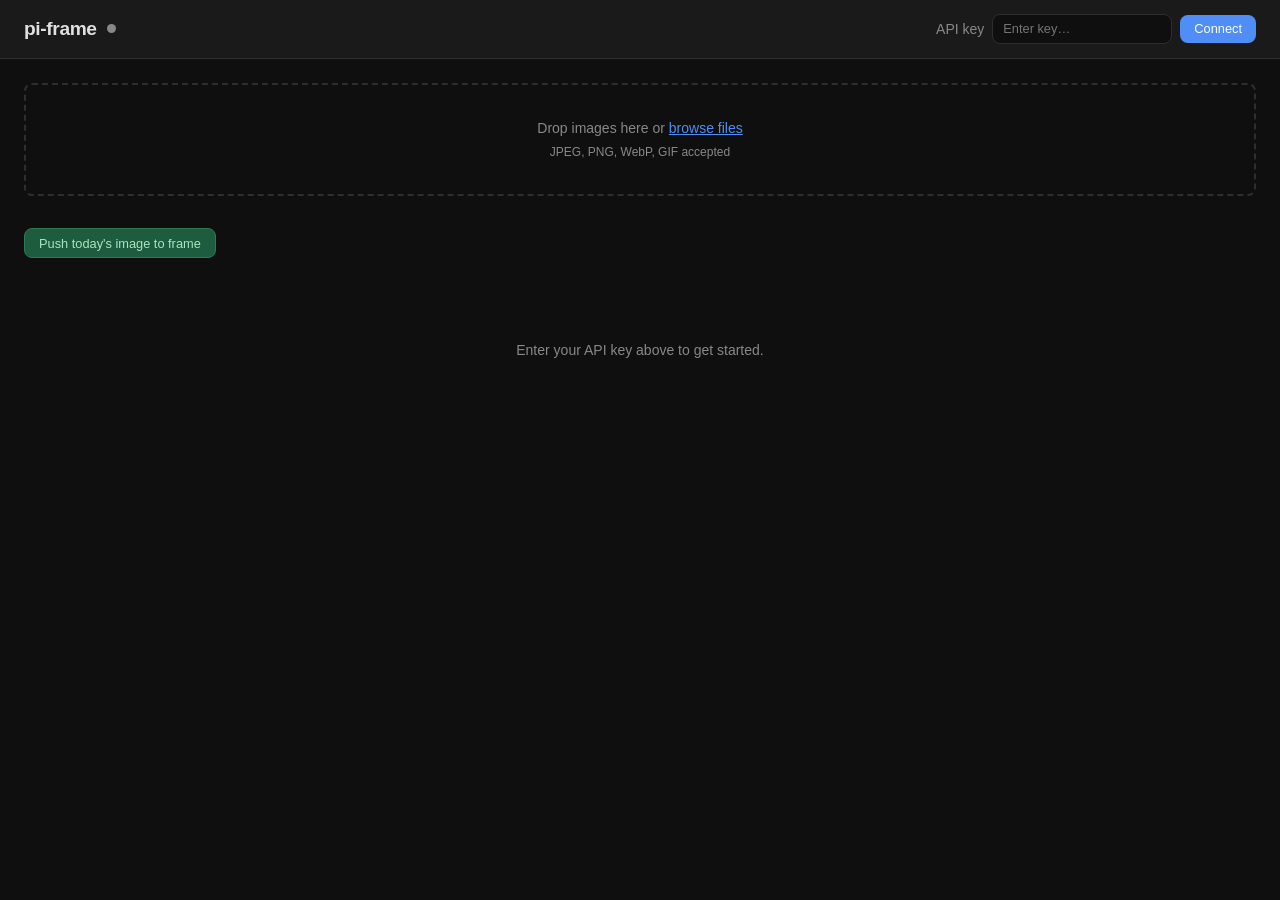
==== server/src/piframe_server/static/index.html @ 0a7db98a "feat: add web frontend, stable-random daily image, per-image push, and devshell fix" ====
<!DOCTYPE html>
<html lang="en">
<head>
  <meta charset="UTF-8">
  <meta name="viewport" content="width=device-width, initial-scale=1.0">
  <title>pi-frame</title>
  <style>
    *, *::before, *::after { box-sizing: border-box; margin: 0; padding: 0; }

    :root {
      --bg: #0f0f0f;
      --surface: #1a1a1a;
      --surface2: #222;
      --border: #2e2e2e;
      --text: #e0e0e0;
      --muted: #888;
      --accent: #4f8ef7;
      --danger: #e05252;
      --success: #52c05a;
      --warning: #e0a952;
      --r: 8px;
    }

    body {
      font-family: -apple-system, BlinkMacSystemFont, "Segoe UI", sans-serif;
      background: var(--bg);
      color: var(--text);
      min-height: 100vh;
      font-size: 14px;
    }

    /* ── Header ── */
    header {
      display: flex;
      align-items: center;
      justify-content: space-between;
      padding: 0.875rem 1.5rem;
      background: var(--surface);
      border-bottom: 1px solid var(--border);
      position: sticky;
      top: 0;
      z-index: 20;
      gap: 1rem;
    }
    .header-left { display: flex; align-items: center; gap: 0.625rem; }
    h1 { font-size: 1.2rem; font-weight: 700; letter-spacing: -0.02em; }
    .dot {
      width: 9px; height: 9px; border-radius: 50%; flex-shrink: 0;
      transition: background 0.3s, box-shadow 0.3s;
    }
    .dot.online  { background: var(--success); box-shadow: 0 0 6px var(--success); }
    .dot.offline { background: var(--muted); }

    .key-form { display: flex; gap: 0.5rem; align-items: center; }
    .key-form label { color: var(--muted); white-space: nowrap; }
    input[type="password"] {
      background: var(--bg);
      border: 1px solid var(--border);
      color: var(--text);
      padding: 0.4rem 0.625rem;
      border-radius: var(--r);
      font-size: 0.8rem;
      width: 180px;
      outline: none;
      transition: border-color 0.2s;
    }
    input[type="password"]:focus { border-color: var(--accent); }

    /* ── Buttons ── */
    .btn {
      border: none; cursor: pointer; border-radius: var(--r);
      font-size: 0.8rem; font-weight: 500; padding: 0.4rem 0.875rem;
      transition: opacity 0.15s, transform 0.1s;
      white-space: nowrap;
    }
    .btn:hover:not(:disabled) { opacity: 0.85; }
    .btn:active:not(:disabled) { transform: scale(0.97); }
    .btn:disabled { opacity: 0.4; cursor: not-allowed; }
    .btn-primary  { background: var(--accent); color: #fff; }
    .btn-danger   { background: var(--danger); color: #fff; }
    .btn-neutral  { background: var(--surface2); color: var(--text); border: 1px solid var(--border); }
    .btn-push     { background: #1d5c3e; color: #a8e6c0; border: 1px solid #2d7a53; }
    .btn-sm { padding: 0.3rem 0.625rem; font-size: 0.75rem; }

    /* ── Main layout ── */
    main { max-width: 1280px; margin: 0 auto; padding: 1.5rem; }

    /* ── Upload zone ── */
    .upload-zone {
      border: 2px dashed var(--border);
      border-radius: var(--r);
      padding: 2rem 1.5rem;
      text-align: center;
      cursor: pointer;
      color: var(--muted);
      transition: border-color 0.2s, background 0.2s, color 0.2s;
      margin-bottom: 1rem;
    }
    .upload-zone:hover, .upload-zone.over {
      border-color: var(--accent);
      background: rgba(79,142,247,0.04);
      color: var(--text);
    }
    .upload-zone p { margin: 0; line-height: 1.6; }
    .upload-zone .browse { color: var(--accent); cursor: pointer; text-decoration: underline; }

    .upload-progress { display: flex; flex-direction: column; gap: 0.3rem; margin-bottom: 1rem; }
    .prog-item {
      display: flex; align-items: center; gap: 0.5rem;
      padding: 0.35rem 0.75rem; border-radius: var(--r);
      font-size: 0.8rem; background: var(--surface);
      animation: fadein 0.2s ease;
    }
    .prog-item.ok   { background: rgba(82,192,90,0.12); color: var(--success); }
    .prog-item.err  { background: rgba(224,82,82,0.12); color: var(--danger); }

    /* ── Toolbar ── */
    .toolbar {
      display: flex; align-items: center; gap: 0.75rem;
      margin-bottom: 1.25rem; flex-wrap: wrap;
    }
    .toolbar-right { margin-left: auto; color: var(--muted); font-size: 0.8rem; }

    /* ── Gallery ── */
    .gallery {
      display: grid;
      grid-template-columns: repeat(auto-fill, minmax(190px, 1fr));
      gap: 0.875rem;
    }

    .card {
      background: var(--surface);
      border: 1px solid var(--border);
      border-radius: var(--r);
      overflow: hidden;
      transition: border-color 0.2s, transform 0.15s;
      display: flex; flex-direction: column;
    }
    .card:hover { border-color: #444; transform: translateY(-1px); }

    .thumb {
      width: 100%; aspect-ratio: 4/3;
      background: var(--bg);
      display: flex; align-items: center; justify-content: center;
      overflow: hidden; position: relative;
    }
    .thumb img {
      width: 100%; height: 100%; object-fit: cover;
      transition: opacity 0.3s;
    }
    .thumb .placeholder { color: var(--muted); font-size: 0.75rem; }

    /* "today" badge */
    .thumb .badge {
      position: absolute; top: 6px; right: 6px;
      background: var(--accent); color: #fff;
      font-size: 0.65rem; font-weight: 700;
      padding: 2px 6px; border-radius: 4px;
      letter-spacing: 0.04em;
    }

    .card-body { padding: 0.5rem 0.625rem; flex: 1; }
    .card-name {
      font-size: 0.78rem; white-space: nowrap;
      overflow: hidden; text-overflow: ellipsis;
    }
    .card-date { font-size: 0.7rem; color: var(--muted); margin-top: 2px; }

    .card-actions {
      display: flex; gap: 0.375rem; padding: 0.5rem 0.625rem;
      border-top: 1px solid var(--border);
    }
    .card-actions .btn { flex: 1; text-align: center; }

    /* ── Empty / error states ── */
    .empty {
      grid-column: 1 / -1;
      text-align: center; color: var(--muted);
      padding: 4rem 1rem;
    }
    .empty p { margin: 0; }

    /* ── Toast ── */
    #toast-container {
      position: fixed; bottom: 1.5rem; right: 1.5rem;
      display: flex; flex-direction: column; gap: 0.5rem;
      z-index: 100; pointer-events: none;
    }
    .toast {
      padding: 0.625rem 1rem;
      border-radius: var(--r);
      background: var(--surface2);
      border: 1px solid var(--border);
      font-size: 0.82rem;
      opacity: 0; transform: translateY(6px);
      transition: opacity 0.25s, transform 0.25s;
      pointer-events: auto;
    }
    .toast.show { opacity: 1; transform: translateY(0); }
    .toast.ok  { border-color: var(--success); color: var(--success); }
    .toast.err { border-color: var(--danger);  color: var(--danger);  }
    .toast.warn { border-color: var(--warning); color: var(--warning); }

    @keyframes fadein { from { opacity: 0; transform: translateY(4px); } to { opacity: 1; transform: none; } }

    /* ── Responsive ── */
    @media (max-width: 600px) {
      header { flex-wrap: wrap; }
      .key-form label { display: none; }
      input[type="password"] { width: 140px; }
    }
  </style>
</head>
<body>

<header>
  <div class="header-left">
    <h1>pi-frame</h1>
    <div id="dot" class="dot offline" title="API connection status"></div>
  </div>
  <form class="key-form" onsubmit="connectWithKey(event)">
    <label for="key-input">API key</label>
    <input type="password" id="key-input" placeholder="Enter key…" autocomplete="current-password">
    <button type="submit" class="btn btn-primary">Connect</button>
  </form>
</header>

<main>
  <div id="upload-zone" class="upload-zone">
    <p>Drop images here or <span class="browse" id="browse-trigger">browse files</span></p>
    <p style="font-size:0.75rem;margin-top:0.25rem">JPEG, PNG, WebP, GIF accepted</p>
  </div>
  <input type="file" id="file-input" accept="image/*" multiple style="display:none">

  <div id="progress" class="upload-progress"></div>

  <div class="toolbar">
    <button class="btn btn-push" id="push-daily-btn" onclick="pushToFrame(null)">
      Push today's image to frame
    </button>
    <span class="toolbar-right" id="img-count"></span>
  </div>

  <div class="gallery" id="gallery">
    <div class="empty"><p>Enter your API key above to get started.</p></div>
  </div>
</main>

<div id="toast-container"></div>

<script>
'use strict';

// ── State ────────────────────────────────────────────────────────────────────
let apiKey = localStorage.getItem('pf-key') || '';
const blobCache = new Map(); // id → objectURL

// ── Boot ─────────────────────────────────────────────────────────────────────
document.addEventListener('DOMContentLoaded', () => {
  if (apiKey) {
    document.getElementById('key-input').value = apiKey;
    loadImages();
  }
  setupUpload();
});

// ── API key ───────────────────────────────────────────────────────────────────
function connectWithKey(e) {
  e.preventDefault();
  apiKey = document.getElementById('key-input').value.trim();
  localStorage.setItem('pf-key', apiKey);
  loadImages();
}

// ── Fetch helpers ─────────────────────────────────────────────────────────────
function authHeaders(extra = {}) {
  return { 'X-API-Key': apiKey, ...extra };
}

async function apiFetch(path, opts = {}) {
  const resp = await fetch(path, {
    ...opts,
    headers: { ...authHeaders(), ...(opts.headers || {}) },
  });
  return resp;
}

// ── Load & render gallery ─────────────────────────────────────────────────────
async function loadImages() {
  try {
    const resp = await apiFetch('/api/images');
    if (resp.status === 401) { setOnline(false); toast('Invalid API key', 'err'); return; }
    if (!resp.ok) throw new Error(resp.status);
    const images = await resp.json();
    setOnline(true);
    renderGallery(images);
  } catch (e) {
    setOnline(false);
    toast(`Failed to load images: ${e.message}`, 'err');
  }
}

function renderGallery(images) {
  const gallery = document.getElementById('gallery');
  document.getElementById('img-count').textContent =
    images.length === 0 ? '' : `${images.length} image${images.length === 1 ? '' : 's'}`;

  // Revoke blobs for deleted images
  const ids = new Set(images.map(i => i.id));
  for (const [id, url] of blobCache) {
    if (!ids.has(id)) { URL.revokeObjectURL(url); blobCache.delete(id); }
  }

  gallery.innerHTML = '';

  if (images.length === 0) {
    gallery.innerHTML = '<div class="empty"><p>No images yet — upload one above.</p></div>';
    return;
  }

  // Determine today's daily pick (mirror server logic: sha256(date) % count)
  const todayIdx = dailyIndex(images.length);

  images.forEach((img, idx) => {
    const isToday = idx === todayIdx;
    const card = document.createElement('div');
    card.className = 'card';
    card.dataset.id = img.id;
    card.innerHTML = `
      <div class="thumb" data-lazy="${img.id}">
        ${isToday ? '<span class="badge">TODAY</span>' : ''}
        <span class="placeholder">Loading…</span>
      </div>
      <div class="card-body">
        <div class="card-name" title="${esc(img.original_name)}">${esc(img.original_name)}</div>
        <div class="card-date">${fmtDate(img.upload_date)}</div>
      </div>
      <div class="card-actions">
        <button class="btn btn-push btn-sm" onclick="pushToFrame(${img.id})">Push</button>
        <button class="btn btn-danger btn-sm" onclick="deleteImage(${img.id}, this)">Delete</button>
      </div>
    `;
    gallery.appendChild(card);
  });

  // Lazy-load thumbnails via IntersectionObserver
  const observer = new IntersectionObserver(entries => {
    entries.forEach(entry => {
      if (!entry.isIntersecting) return;
      const el = entry.target;
      const id = parseInt(el.dataset.lazy);
      observer.unobserve(el);
      loadThumb(id, el);
    });
  }, { rootMargin: '200px' });

  document.querySelectorAll('.thumb[data-lazy]').forEach(el => observer.observe(el));
}

async function loadThumb(id, container) {
  if (blobCache.has(id)) { showThumb(container, blobCache.get(id)); return; }
  try {
    const resp = await apiFetch(`/api/images/${id}`);
    if (!resp.ok) return;
    const url = URL.createObjectURL(await resp.blob());
    blobCache.set(id, url);
    showThumb(container, url);
  } catch (_) { /* leave placeholder */ }
}

function showThumb(container, url) {
  const badge = container.querySelector('.badge');
  container.innerHTML = `<img src="${url}" alt="" loading="lazy">`;
  if (badge) container.appendChild(badge);
}

// ── Delete ────────────────────────────────────────────────────────────────────
async function deleteImage(id, btn) {
  if (!confirm('Delete this image?')) return;
  btn.disabled = true;
  try {
    const resp = await apiFetch(`/api/images/${id}`, { method: 'DELETE' });
    if (resp.status === 204) {
      if (blobCache.has(id)) { URL.revokeObjectURL(blobCache.get(id)); blobCache.delete(id); }
      toast('Image deleted', 'ok');
      await loadImages();
    } else {
      throw new Error(resp.status);
    }
  } catch (e) {
    toast(`Delete failed: ${e.message}`, 'err');
    btn.disabled = false;
  }
}

// ── Push ──────────────────────────────────────────────────────────────────────
async function pushToFrame(imageId) {
  const btn = document.getElementById('push-daily-btn');
  btn.disabled = true;
  const body = imageId != null ? { image_id: imageId } : {};
  try {
    const resp = await apiFetch('/api/push', {
      method: 'POST',
      headers: { 'Content-Type': 'application/json' },
      body: JSON.stringify(body),
    });
    if (resp.ok) {
      toast(imageId ? 'Image pushed to frame' : 'Daily image pushed to frame', 'ok');
    } else {
      const data = await resp.json().catch(() => ({}));
      throw new Error(data.detail || resp.status);
    }
  } catch (e) {
    toast(`Push failed: ${e.message}`, 'err');
  } finally {
    btn.disabled = false;
  }
}

// ── Upload ────────────────────────────────────────────────────────────────────
function setupUpload() {
  const zone = document.getElementById('upload-zone');
  const input = document.getElementById('file-input');

  document.getElementById('browse-trigger').addEventListener('click', () => input.click());
  zone.addEventListener('click', e => { if (e.target.id !== 'browse-trigger') input.click(); });
  zone.addEventListener('dragover', e => { e.preventDefault(); zone.classList.add('over'); });
  zone.addEventListener('dragleave', () => zone.classList.remove('over'));
  zone.addEventListener('drop', e => {
    e.preventDefault(); zone.classList.remove('over');
    uploadFiles(e.dataTransfer.files);
  });
  input.addEventListener('change', () => { uploadFiles(input.files); input.value = ''; });
}

async function uploadFiles(files) {
  const progress = document.getElementById('progress');
  const arr = Array.from(files);

  const items = arr.map(file => {
    const el = document.createElement('div');
    el.className = 'prog-item';
    el.textContent = `Uploading ${file.name}…`;
    progress.appendChild(el);
    return { file, el };
  });

  await Promise.all(items.map(async ({ file, el }) => {
    try {
      const fd = new FormData();
      fd.append('file', file);
      const resp = await apiFetch('/api/images', { method: 'POST', body: fd });
      if (resp.status === 201) {
        el.textContent = `✓ ${file.name}`;
        el.classList.add('ok');
      } else {
        const data = await resp.json().catch(() => ({}));
        throw new Error(data.detail || resp.status);
      }
    } catch (e) {
      el.textContent = `✗ ${file.name}: ${e.message}`;
      el.classList.add('err');
    }
    setTimeout(() => el.remove(), 4000);
  }));

  await loadImages();
}

// ── Daily index (mirrors server: sha256(YYYY-MM-DD) % count) ─────────────────
// Uses a simple FNV-1a approximation since SubtleCrypto is async.
// Only used for the "TODAY" badge — the server's result is authoritative.
function dailyIndex(count) {
  const today = new Date().toISOString().slice(0, 10); // YYYY-MM-DD
  let h = 2166136261;
  for (let i = 0; i < today.length; i++) {
    h ^= today.charCodeAt(i);
    h = (Math.imul(h, 16777619) >>> 0);
  }
  return h % count;
}

// ── Utilities ─────────────────────────────────────────────────────────────────
function setOnline(v) {
  document.getElementById('dot').className = `dot ${v ? 'online' : 'offline'}`;
}

function fmtDate(iso) {
  return new Date(iso).toLocaleDateString(undefined, { month: 'short', day: 'numeric', year: 'numeric' });
}

function esc(s) {
  return String(s).replace(/[&<>"']/g, c =>
    ({ '&': '&amp;', '<': '&lt;', '>': '&gt;', '"': '&quot;', "'": '&#39;' }[c]));
}

function toast(msg, type = 'ok') {
  const c = document.getElementById('toast-container');
  const t = document.createElement('div');
  t.className = `toast ${type}`;
  t.textContent = msg;
  c.appendChild(t);
  requestAnimationFrame(() => requestAnimationFrame(() => t.classList.add('show')));
  setTimeout(() => {
    t.classList.remove('show');
    setTimeout(() => t.remove(), 300);
  }, 3500);
}
</script>
</body>
</html>
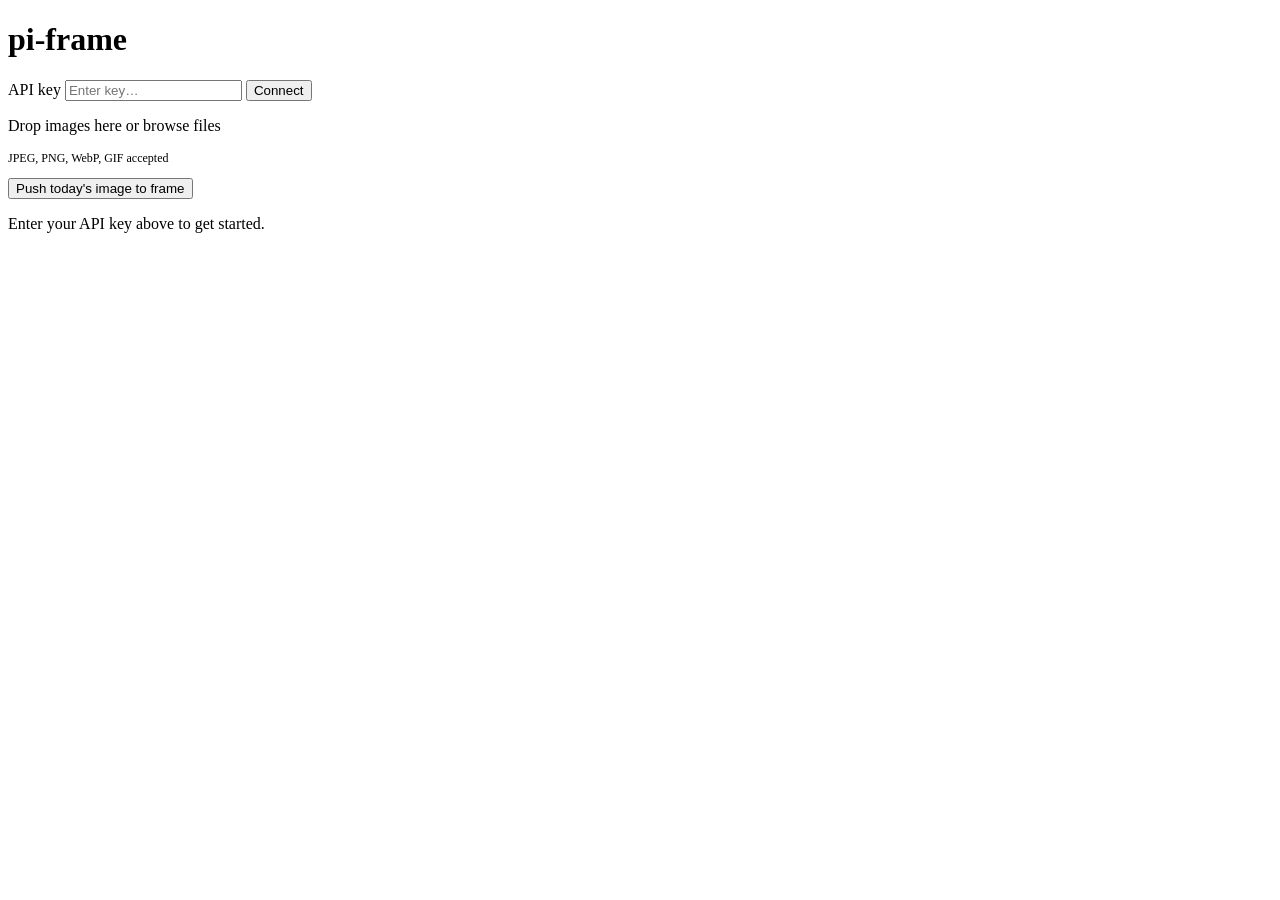
==== commit 3b9345aa: "refactor: separate HTML/CSS/JS, split display module, remove WHAT comments" ====
--- a/server/src/piframe_server/static/index.html
+++ b/server/src/piframe_server/static/index.html
@@ -4,212 +4,7 @@
   <meta charset="UTF-8">
   <meta name="viewport" content="width=device-width, initial-scale=1.0">
   <title>pi-frame</title>
-  <style>
-    *, *::before, *::after { box-sizing: border-box; margin: 0; padding: 0; }
-
-    :root {
-      --bg: #0f0f0f;
-      --surface: #1a1a1a;
-      --surface2: #222;
-      --border: #2e2e2e;
-      --text: #e0e0e0;
-      --muted: #888;
-      --accent: #4f8ef7;
-      --danger: #e05252;
-      --success: #52c05a;
-      --warning: #e0a952;
-      --r: 8px;
-    }
-
-    body {
-      font-family: -apple-system, BlinkMacSystemFont, "Segoe UI", sans-serif;
-      background: var(--bg);
-      color: var(--text);
-      min-height: 100vh;
-      font-size: 14px;
-    }
-
-    /* ── Header ── */
-    header {
-      display: flex;
-      align-items: center;
-      justify-content: space-between;
-      padding: 0.875rem 1.5rem;
-      background: var(--surface);
-      border-bottom: 1px solid var(--border);
-      position: sticky;
-      top: 0;
-      z-index: 20;
-      gap: 1rem;
-    }
-    .header-left { display: flex; align-items: center; gap: 0.625rem; }
-    h1 { font-size: 1.2rem; font-weight: 700; letter-spacing: -0.02em; }
-    .dot {
-      width: 9px; height: 9px; border-radius: 50%; flex-shrink: 0;
-      transition: background 0.3s, box-shadow 0.3s;
-    }
-    .dot.online  { background: var(--success); box-shadow: 0 0 6px var(--success); }
-    .dot.offline { background: var(--muted); }
-
-    .key-form { display: flex; gap: 0.5rem; align-items: center; }
-    .key-form label { color: var(--muted); white-space: nowrap; }
-    input[type="password"] {
-      background: var(--bg);
-      border: 1px solid var(--border);
-      color: var(--text);
-      padding: 0.4rem 0.625rem;
-      border-radius: var(--r);
-      font-size: 0.8rem;
-      width: 180px;
-      outline: none;
-      transition: border-color 0.2s;
-    }
-    input[type="password"]:focus { border-color: var(--accent); }
-
-    /* ── Buttons ── */
-    .btn {
-      border: none; cursor: pointer; border-radius: var(--r);
-      font-size: 0.8rem; font-weight: 500; padding: 0.4rem 0.875rem;
-      transition: opacity 0.15s, transform 0.1s;
-      white-space: nowrap;
-    }
-    .btn:hover:not(:disabled) { opacity: 0.85; }
-    .btn:active:not(:disabled) { transform: scale(0.97); }
-    .btn:disabled { opacity: 0.4; cursor: not-allowed; }
-    .btn-primary  { background: var(--accent); color: #fff; }
-    .btn-danger   { background: var(--danger); color: #fff; }
-    .btn-neutral  { background: var(--surface2); color: var(--text); border: 1px solid var(--border); }
-    .btn-push     { background: #1d5c3e; color: #a8e6c0; border: 1px solid #2d7a53; }
-    .btn-sm { padding: 0.3rem 0.625rem; font-size: 0.75rem; }
-
-    /* ── Main layout ── */
-    main { max-width: 1280px; margin: 0 auto; padding: 1.5rem; }
-
-    /* ── Upload zone ── */
-    .upload-zone {
-      border: 2px dashed var(--border);
-      border-radius: var(--r);
-      padding: 2rem 1.5rem;
-      text-align: center;
-      cursor: pointer;
-      color: var(--muted);
-      transition: border-color 0.2s, background 0.2s, color 0.2s;
-      margin-bottom: 1rem;
-    }
-    .upload-zone:hover, .upload-zone.over {
-      border-color: var(--accent);
-      background: rgba(79,142,247,0.04);
-      color: var(--text);
-    }
-    .upload-zone p { margin: 0; line-height: 1.6; }
-    .upload-zone .browse { color: var(--accent); cursor: pointer; text-decoration: underline; }
-
-    .upload-progress { display: flex; flex-direction: column; gap: 0.3rem; margin-bottom: 1rem; }
-    .prog-item {
-      display: flex; align-items: center; gap: 0.5rem;
-      padding: 0.35rem 0.75rem; border-radius: var(--r);
-      font-size: 0.8rem; background: var(--surface);
-      animation: fadein 0.2s ease;
-    }
-    .prog-item.ok   { background: rgba(82,192,90,0.12); color: var(--success); }
-    .prog-item.err  { background: rgba(224,82,82,0.12); color: var(--danger); }
-
-    /* ── Toolbar ── */
-    .toolbar {
-      display: flex; align-items: center; gap: 0.75rem;
-      margin-bottom: 1.25rem; flex-wrap: wrap;
-    }
-    .toolbar-right { margin-left: auto; color: var(--muted); font-size: 0.8rem; }
-
-    /* ── Gallery ── */
-    .gallery {
-      display: grid;
-      grid-template-columns: repeat(auto-fill, minmax(190px, 1fr));
-      gap: 0.875rem;
-    }
-
-    .card {
-      background: var(--surface);
-      border: 1px solid var(--border);
-      border-radius: var(--r);
-      overflow: hidden;
-      transition: border-color 0.2s, transform 0.15s;
-      display: flex; flex-direction: column;
-    }
-    .card:hover { border-color: #444; transform: translateY(-1px); }
-
-    .thumb {
-      width: 100%; aspect-ratio: 4/3;
-      background: var(--bg);
-      display: flex; align-items: center; justify-content: center;
-      overflow: hidden; position: relative;
-    }
-    .thumb img {
-      width: 100%; height: 100%; object-fit: cover;
-      transition: opacity 0.3s;
-    }
-    .thumb .placeholder { color: var(--muted); font-size: 0.75rem; }
-
-    /* "today" badge */
-    .thumb .badge {
-      position: absolute; top: 6px; right: 6px;
-      background: var(--accent); color: #fff;
-      font-size: 0.65rem; font-weight: 700;
-      padding: 2px 6px; border-radius: 4px;
-      letter-spacing: 0.04em;
-    }
-
-    .card-body { padding: 0.5rem 0.625rem; flex: 1; }
-    .card-name {
-      font-size: 0.78rem; white-space: nowrap;
-      overflow: hidden; text-overflow: ellipsis;
-    }
-    .card-date { font-size: 0.7rem; color: var(--muted); margin-top: 2px; }
-
-    .card-actions {
-      display: flex; gap: 0.375rem; padding: 0.5rem 0.625rem;
-      border-top: 1px solid var(--border);
-    }
-    .card-actions .btn { flex: 1; text-align: center; }
-
-    /* ── Empty / error states ── */
-    .empty {
-      grid-column: 1 / -1;
-      text-align: center; color: var(--muted);
-      padding: 4rem 1rem;
-    }
-    .empty p { margin: 0; }
-
-    /* ── Toast ── */
-    #toast-container {
-      position: fixed; bottom: 1.5rem; right: 1.5rem;
-      display: flex; flex-direction: column; gap: 0.5rem;
-      z-index: 100; pointer-events: none;
-    }
-    .toast {
-      padding: 0.625rem 1rem;
-      border-radius: var(--r);
-      background: var(--surface2);
-      border: 1px solid var(--border);
-      font-size: 0.82rem;
-      opacity: 0; transform: translateY(6px);
-      transition: opacity 0.25s, transform 0.25s;
-      pointer-events: auto;
-    }
-    .toast.show { opacity: 1; transform: translateY(0); }
-    .toast.ok  { border-color: var(--success); color: var(--success); }
-    .toast.err { border-color: var(--danger);  color: var(--danger);  }
-    .toast.warn { border-color: var(--warning); color: var(--warning); }
-
-    @keyframes fadein { from { opacity: 0; transform: translateY(4px); } to { opacity: 1; transform: none; } }
-
-    /* ── Responsive ── */
-    @media (max-width: 600px) {
-      header { flex-wrap: wrap; }
-      .key-form label { display: none; }
-      input[type="password"] { width: 140px; }
-    }
-  </style>
+  <link rel="stylesheet" href="/static/css/styles.css">
 </head>
 <body>
 
@@ -248,264 +43,6 @@
 
 <div id="toast-container"></div>
 
-<script>
-'use strict';
-
-// ── State ────────────────────────────────────────────────────────────────────
-let apiKey = localStorage.getItem('pf-key') || '';
-const blobCache = new Map(); // id → objectURL
-
-// ── Boot ─────────────────────────────────────────────────────────────────────
-document.addEventListener('DOMContentLoaded', () => {
-  if (apiKey) {
-    document.getElementById('key-input').value = apiKey;
-    loadImages();
-  }
-  setupUpload();
-});
-
-// ── API key ───────────────────────────────────────────────────────────────────
-function connectWithKey(e) {
-  e.preventDefault();
-  apiKey = document.getElementById('key-input').value.trim();
-  localStorage.setItem('pf-key', apiKey);
-  loadImages();
-}
-
-// ── Fetch helpers ─────────────────────────────────────────────────────────────
-function authHeaders(extra = {}) {
-  return { 'X-API-Key': apiKey, ...extra };
-}
-
-async function apiFetch(path, opts = {}) {
-  const resp = await fetch(path, {
-    ...opts,
-    headers: { ...authHeaders(), ...(opts.headers || {}) },
-  });
-  return resp;
-}
-
-// ── Load & render gallery ─────────────────────────────────────────────────────
-async function loadImages() {
-  try {
-    const resp = await apiFetch('/api/images');
-    if (resp.status === 401) { setOnline(false); toast('Invalid API key', 'err'); return; }
-    if (!resp.ok) throw new Error(resp.status);
-    const images = await resp.json();
-    setOnline(true);
-    renderGallery(images);
-  } catch (e) {
-    setOnline(false);
-    toast(`Failed to load images: ${e.message}`, 'err');
-  }
-}
-
-function renderGallery(images) {
-  const gallery = document.getElementById('gallery');
-  document.getElementById('img-count').textContent =
-    images.length === 0 ? '' : `${images.length} image${images.length === 1 ? '' : 's'}`;
-
-  // Revoke blobs for deleted images
-  const ids = new Set(images.map(i => i.id));
-  for (const [id, url] of blobCache) {
-    if (!ids.has(id)) { URL.revokeObjectURL(url); blobCache.delete(id); }
-  }
-
-  gallery.innerHTML = '';
-
-  if (images.length === 0) {
-    gallery.innerHTML = '<div class="empty"><p>No images yet — upload one above.</p></div>';
-    return;
-  }
-
-  // Determine today's daily pick (mirror server logic: sha256(date) % count)
-  const todayIdx = dailyIndex(images.length);
-
-  images.forEach((img, idx) => {
-    const isToday = idx === todayIdx;
-    const card = document.createElement('div');
-    card.className = 'card';
-    card.dataset.id = img.id;
-    card.innerHTML = `
-      <div class="thumb" data-lazy="${img.id}">
-        ${isToday ? '<span class="badge">TODAY</span>' : ''}
-        <span class="placeholder">Loading…</span>
-      </div>
-      <div class="card-body">
-        <div class="card-name" title="${esc(img.original_name)}">${esc(img.original_name)}</div>
-        <div class="card-date">${fmtDate(img.upload_date)}</div>
-      </div>
-      <div class="card-actions">
-        <button class="btn btn-push btn-sm" onclick="pushToFrame(${img.id})">Push</button>
-        <button class="btn btn-danger btn-sm" onclick="deleteImage(${img.id}, this)">Delete</button>
-      </div>
-    `;
-    gallery.appendChild(card);
-  });
-
-  // Lazy-load thumbnails via IntersectionObserver
-  const observer = new IntersectionObserver(entries => {
-    entries.forEach(entry => {
-      if (!entry.isIntersecting) return;
-      const el = entry.target;
-      const id = parseInt(el.dataset.lazy);
-      observer.unobserve(el);
-      loadThumb(id, el);
-    });
-  }, { rootMargin: '200px' });
-
-  document.querySelectorAll('.thumb[data-lazy]').forEach(el => observer.observe(el));
-}
-
-async function loadThumb(id, container) {
-  if (blobCache.has(id)) { showThumb(container, blobCache.get(id)); return; }
-  try {
-    const resp = await apiFetch(`/api/images/${id}`);
-    if (!resp.ok) return;
-    const url = URL.createObjectURL(await resp.blob());
-    blobCache.set(id, url);
-    showThumb(container, url);
-  } catch (_) { /* leave placeholder */ }
-}
-
-function showThumb(container, url) {
-  const badge = container.querySelector('.badge');
-  container.innerHTML = `<img src="${url}" alt="" loading="lazy">`;
-  if (badge) container.appendChild(badge);
-}
-
-// ── Delete ────────────────────────────────────────────────────────────────────
-async function deleteImage(id, btn) {
-  if (!confirm('Delete this image?')) return;
-  btn.disabled = true;
-  try {
-    const resp = await apiFetch(`/api/images/${id}`, { method: 'DELETE' });
-    if (resp.status === 204) {
-      if (blobCache.has(id)) { URL.revokeObjectURL(blobCache.get(id)); blobCache.delete(id); }
-      toast('Image deleted', 'ok');
-      await loadImages();
-    } else {
-      throw new Error(resp.status);
-    }
-  } catch (e) {
-    toast(`Delete failed: ${e.message}`, 'err');
-    btn.disabled = false;
-  }
-}
-
-// ── Push ──────────────────────────────────────────────────────────────────────
-async function pushToFrame(imageId) {
-  const btn = document.getElementById('push-daily-btn');
-  btn.disabled = true;
-  const body = imageId != null ? { image_id: imageId } : {};
-  try {
-    const resp = await apiFetch('/api/push', {
-      method: 'POST',
-      headers: { 'Content-Type': 'application/json' },
-      body: JSON.stringify(body),
-    });
-    if (resp.ok) {
-      toast(imageId ? 'Image pushed to frame' : 'Daily image pushed to frame', 'ok');
-    } else {
-      const data = await resp.json().catch(() => ({}));
-      throw new Error(data.detail || resp.status);
-    }
-  } catch (e) {
-    toast(`Push failed: ${e.message}`, 'err');
-  } finally {
-    btn.disabled = false;
-  }
-}
-
-// ── Upload ────────────────────────────────────────────────────────────────────
-function setupUpload() {
-  const zone = document.getElementById('upload-zone');
-  const input = document.getElementById('file-input');
-
-  document.getElementById('browse-trigger').addEventListener('click', () => input.click());
-  zone.addEventListener('click', e => { if (e.target.id !== 'browse-trigger') input.click(); });
-  zone.addEventListener('dragover', e => { e.preventDefault(); zone.classList.add('over'); });
-  zone.addEventListener('dragleave', () => zone.classList.remove('over'));
-  zone.addEventListener('drop', e => {
-    e.preventDefault(); zone.classList.remove('over');
-    uploadFiles(e.dataTransfer.files);
-  });
-  input.addEventListener('change', () => { uploadFiles(input.files); input.value = ''; });
-}
-
-async function uploadFiles(files) {
-  const progress = document.getElementById('progress');
-  const arr = Array.from(files);
-
-  const items = arr.map(file => {
-    const el = document.createElement('div');
-    el.className = 'prog-item';
-    el.textContent = `Uploading ${file.name}…`;
-    progress.appendChild(el);
-    return { file, el };
-  });
-
-  await Promise.all(items.map(async ({ file, el }) => {
-    try {
-      const fd = new FormData();
-      fd.append('file', file);
-      const resp = await apiFetch('/api/images', { method: 'POST', body: fd });
-      if (resp.status === 201) {
-        el.textContent = `✓ ${file.name}`;
-        el.classList.add('ok');
-      } else {
-        const data = await resp.json().catch(() => ({}));
-        throw new Error(data.detail || resp.status);
-      }
-    } catch (e) {
-      el.textContent = `✗ ${file.name}: ${e.message}`;
-      el.classList.add('err');
-    }
-    setTimeout(() => el.remove(), 4000);
-  }));
-
-  await loadImages();
-}
-
-// ── Daily index (mirrors server: sha256(YYYY-MM-DD) % count) ─────────────────
-// Uses a simple FNV-1a approximation since SubtleCrypto is async.
-// Only used for the "TODAY" badge — the server's result is authoritative.
-function dailyIndex(count) {
-  const today = new Date().toISOString().slice(0, 10); // YYYY-MM-DD
-  let h = 2166136261;
-  for (let i = 0; i < today.length; i++) {
-    h ^= today.charCodeAt(i);
-    h = (Math.imul(h, 16777619) >>> 0);
-  }
-  return h % count;
-}
-
-// ── Utilities ─────────────────────────────────────────────────────────────────
-function setOnline(v) {
-  document.getElementById('dot').className = `dot ${v ? 'online' : 'offline'}`;
-}
-
-function fmtDate(iso) {
-  return new Date(iso).toLocaleDateString(undefined, { month: 'short', day: 'numeric', year: 'numeric' });
-}
-
-function esc(s) {
-  return String(s).replace(/[&<>"']/g, c =>
-    ({ '&': '&amp;', '<': '&lt;', '>': '&gt;', '"': '&quot;', "'": '&#39;' }[c]));
-}
-
-function toast(msg, type = 'ok') {
-  const c = document.getElementById('toast-container');
-  const t = document.createElement('div');
-  t.className = `toast ${type}`;
-  t.textContent = msg;
-  c.appendChild(t);
-  requestAnimationFrame(() => requestAnimationFrame(() => t.classList.add('show')));
-  setTimeout(() => {
-    t.classList.remove('show');
-    setTimeout(() => t.remove(), 300);
-  }, 3500);
-}
-</script>
+<script src="/static/js/app.js"></script>
 </body>
 </html>
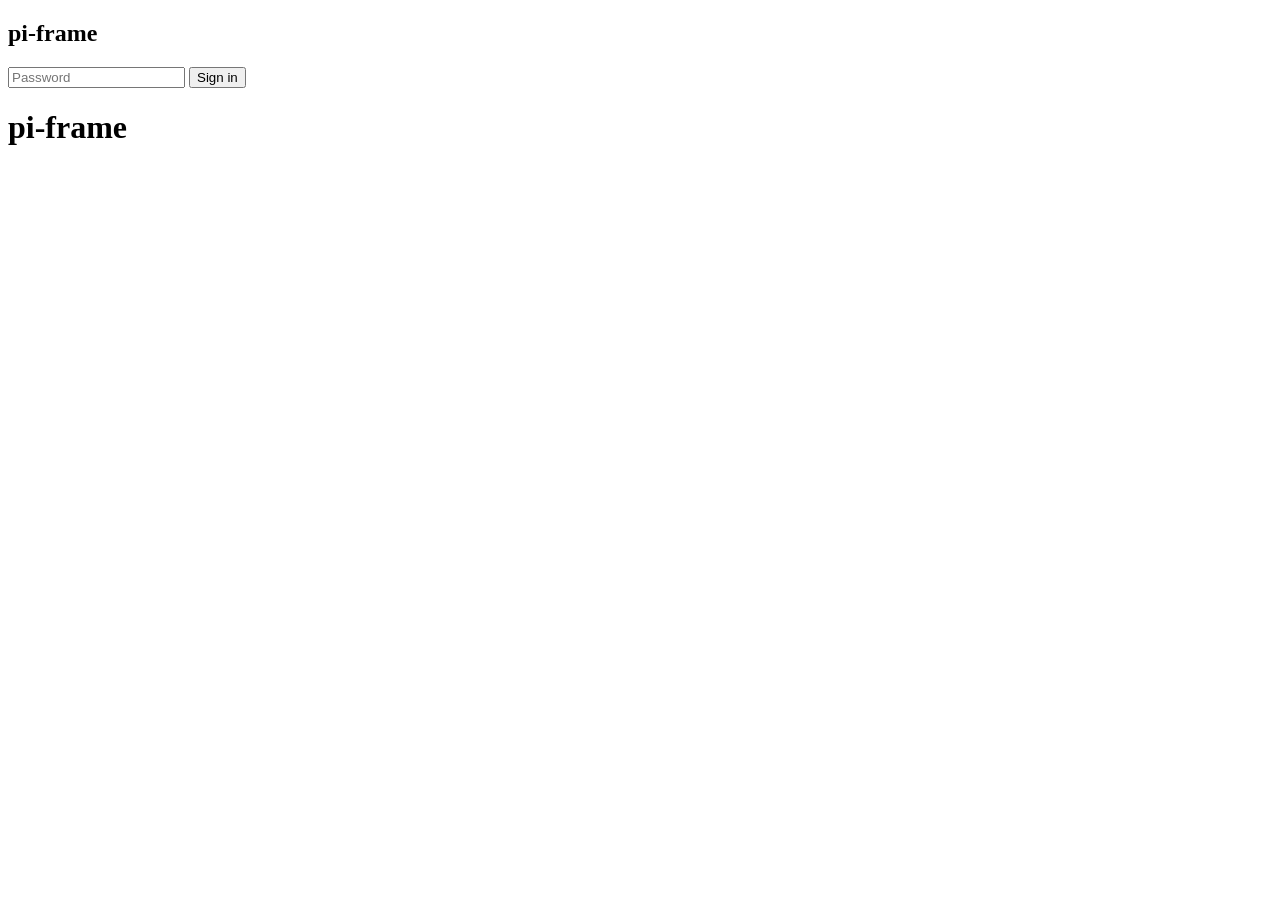
==== commit 1538b076: "feat(auth): password-based session login with admin/user roles" ====
--- a/server/src/piframe_server/static/index.html
+++ b/server/src/piframe_server/static/index.html
@@ -8,20 +8,27 @@
 </head>
 <body>
 
+<div id="login-overlay" class="login-overlay">
+  <div class="login-card">
+    <h2>pi-frame</h2>
+    <form onsubmit="login(event)">
+      <input type="password" id="login-password" placeholder="Password" autocomplete="current-password">
+      <button type="submit" class="btn btn-primary">Sign in</button>
+      <p id="login-error" class="login-error"></p>
+    </form>
+  </div>
+</div>
+
 <header>
   <div class="header-left">
     <h1>pi-frame</h1>
     <div id="dot" class="dot offline" title="API connection status"></div>
   </div>
-  <form class="key-form" onsubmit="connectWithKey(event)">
-    <label for="key-input">API key</label>
-    <input type="password" id="key-input" placeholder="Enter key…" autocomplete="current-password">
-    <button type="submit" class="btn btn-primary">Connect</button>
-  </form>
+  <button id="logout-btn" class="btn btn-neutral" onclick="logout()" style="display:none">Sign out</button>
 </header>
 
 <main>
-  <div id="upload-zone" class="upload-zone">
+  <div id="upload-zone" class="upload-zone" style="display:none">
     <p>Drop images here or <span class="browse" id="browse-trigger">browse files</span></p>
     <p style="font-size:0.75rem;margin-top:0.25rem">JPEG, PNG, WebP, GIF accepted</p>
   </div>
@@ -30,15 +37,13 @@
   <div id="progress" class="upload-progress"></div>
 
   <div class="toolbar">
-    <button class="btn btn-push" id="push-daily-btn" onclick="pushToFrame(null)">
+    <button class="btn btn-push" id="push-daily-btn" onclick="pushToFrame(null)" style="display:none">
       Push today's image to frame
     </button>
     <span class="toolbar-right" id="img-count"></span>
   </div>
 
-  <div class="gallery" id="gallery">
-    <div class="empty"><p>Enter your API key above to get started.</p></div>
-  </div>
+  <div class="gallery" id="gallery"></div>
 </main>
 
 <div id="toast-container"></div>
